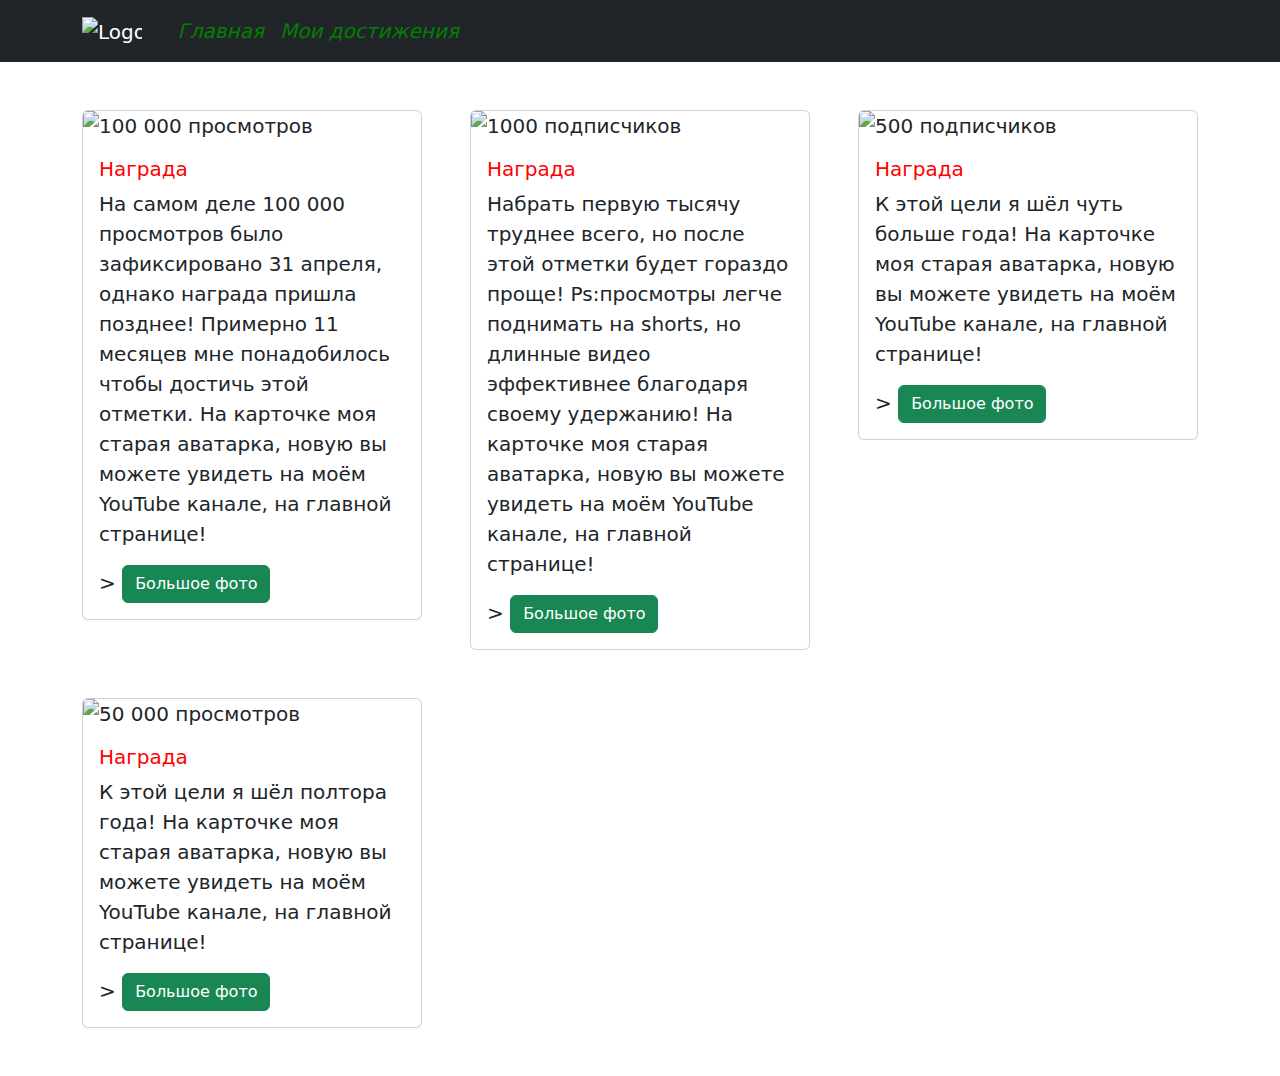
==== places.html @ 5d4c0dbb "Add files via upload" ====
<!DOCTYPE html>
<html lang="en">

<head>
  <meta charset="UTF-8">
  <meta name="viewport" content="width=device-width, initial-scale=1">
  <title>Мои достижения</title>
  <link rel="stylesheet" href="https://cdn.jsdelivr.net/npm/bootstrap@5.3.1/dist/css/bootstrap.min.css">
  <!-- HTML -->
  <!-- Custom Styles -->
  <link rel="stylesheet" href="style.css">
  <script src="https://cdn.jsdelivr.net/npm/bootstrap@5.3.1/dist/js/bootstrap.min.js" integrity="sha384-Rx+T1VzGupg4BHQYs2gCW9It+akI2MM/">
  </script>
  <link rel="shortcut icon" href="https://cdn.discordapp.com/attachments/1082377335807954974/1144558758568149062/android-chrome-512x512.png" type="image/x-icon">
  <style>
card {
  border-radius: 1em;
  text-align: center;
}
.card:hover{
  background-color: rgba(0, 0, 0, 0.1);
}
  </style>
</head>

<body>
  <nav class="navbar navbar-expand-lg navbar-dark bg-dark">
    <div class="container">
      <a class="navbar-brand p-0" href="/">
        <img src="https://cdn.discordapp.com/attachments/1082377335807954974/1143945993105178654/1692808262578.png" alt="Logo" width="90">
      </a>
      <button class="navbar-toggler" type="button" data-toggle="collapse" data-target="#navbarSupportedContent" aria-controls="navbarSupportedContent" aria-expanded="false" aria-label="Toggle navigation">
        <span class="navbar-toggler-icon"></span>
      </button>

      <div class="container-fluid" id="navbarSupportedContent">
        <ul class="navbar-nav mr-auto">
          <li class="nav-item">
            <a style="color: green" class="nav-link" href="/"><i>Главная</a></i>
          </li>
          <li class="nav-item">
            <a style="color: green" class="nav-link active" href="places.html"><i>Мои достижения</a></i>
          </li>
        </ul>
        <form class="form-inline my-2 my-lg-0">
        </form>
      </div>
  </nav>
  <div class="container my-5">
    <div class="row row-cols-1 row-cols-md-2 row-cols-lg-3 g-5">
        <div class="col">
      <div class="card">
        <img src="https://cdn.discordapp.com/attachments/1082377335807954974/1144288469707919491/27606724886134.png" class="card-img-top" alt="100 000 просмотров"/> 
        <div class="card-body">
          <h5 class="card-title main-text">Награда</h5>
          <p class="card-text">На самом деле 100 000 просмотров было зафиксировано 31 апреля, однако награда пришла позднее! Примерно 11 месяцев мне понадобилось чтобы достичь этой отметки. На карточке моя старая аватарка, новую вы можете увидеть на моём YouTube канале, на главной странице!</p>
       >  <a href="https://cdn.discordapp.com/attachments/1082377335807954974/1144288469707919491/27606724886134.png" class="btn btn-success">Большое фото</a>
        </div>
    </div>
    </div>
      <div class="col">
      <div class="card">
        <img src="https://cdn.discordapp.com/attachments/1082377335807954974/1144288918225825823/27711344401146.png" target="_blank" class="card-img-top" alt="1000 подписчиков"/>
        <div class="card-body">
          <h5 class="card-title main-text">Награда</h5>
          <p class="card-text">Набрать первую тысячу труднее всего, но после этой отметки будет гораздо проще! Ps:просмотры легче поднимать на shorts, но длинные видео эффективнее благодаря своему удержанию!
          На карточке моя старая аватарка, новую вы можете увидеть на моём YouTube канале, на главной странице!</p>
       >  <a href="https://cdn.discordapp.com/attachments/1082377335807954974/1144288918225825823/27711344401146.png" target="_blank" class="btn btn-success">Большое фото</a>
        </div>
      </div>
      </div>
      <div class="col">
      <div class="card">
        <img src="https://cdn.discordapp.com/attachments/1082377335807954974/1144297660031975474/29795456808163.png" target="_blank" class="card-img-top" alt="500 подписчиков"/>
        <div class="card-body">
          <h5 class="card-title main-text">Награда</h5>
          <p class="card-text">К этой цели я шёл чуть больше года! На карточке моя старая аватарка, новую вы можете увидеть на моём YouTube канале, на главной странице!</p>
       >  <a href="https://cdn.discordapp.com/attachments/1082377335807954974/1144297660031975474/29795456808163.png" target="_blank" class="btn btn-success">Большое фото</a>
        </div>
      </div>
      </div>
         <div class="col">
      <div class="card">
        <img src="https://cdn.discordapp.com/attachments/1082377335807954974/1144299514430242928/30239810001015.png" target="_blank" class="card-img-top" alt="50 000 просмотров"/>
        <div class="card-body">
          <h5 class="card-title main-text">Награда</h5>
          <p class="card-text">К этой цели я шёл полтора года! На карточке моя старая аватарка, новую вы можете увидеть на моём YouTube канале, на главной странице!</p>
       >  <a href="https://cdn.discordapp.com/attachments/1082377335807954974/1144299514430242928/30239810001015.png" target="_blank" class="btn btn-success">Большое фото</a>
        </div>
      </div>
      </div>
      <!-- Project -->
      <script src="main.js"></script>
</body>

</html>
---- style.css ----
body {
    font-size: 15pt;
}
.main-text {
 color: red
}
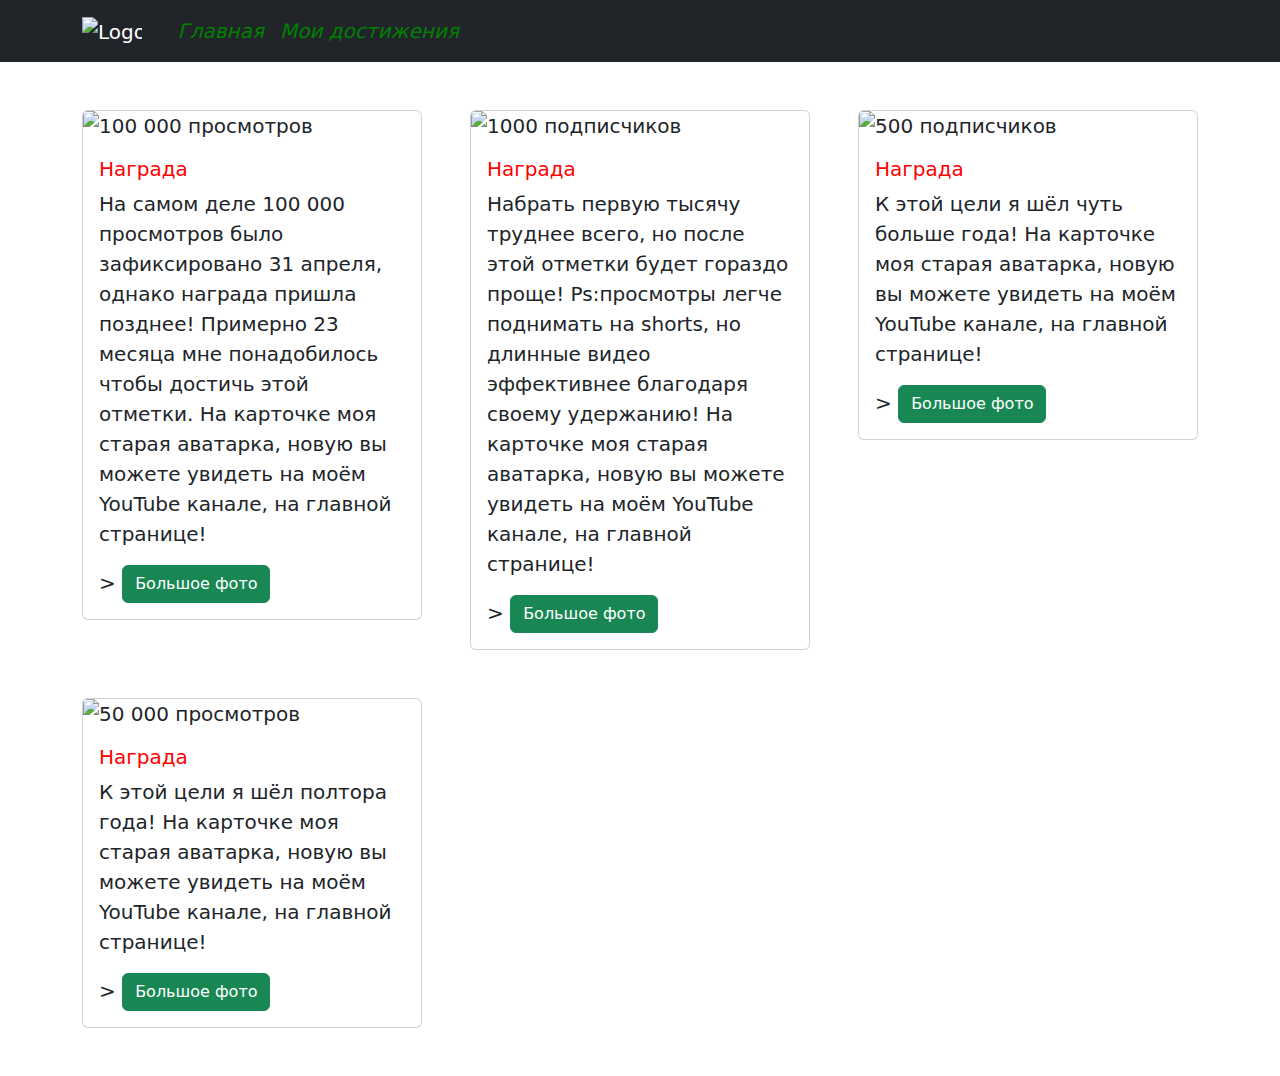
==== commit 9cae5669: "Update places.html" ====
--- a/places.html
+++ b/places.html
@@ -53,7 +53,7 @@
         <img src="https://cdn.discordapp.com/attachments/1082377335807954974/1144288469707919491/27606724886134.png" class="card-img-top" alt="100 000 просмотров"/> 
         <div class="card-body">
           <h5 class="card-title main-text">Награда</h5>
-          <p class="card-text">На самом деле 100 000 просмотров было зафиксировано 31 апреля, однако награда пришла позднее! Примерно 11 месяцев мне понадобилось чтобы достичь этой отметки. На карточке моя старая аватарка, новую вы можете увидеть на моём YouTube канале, на главной странице!</p>
+          <p class="card-text">На самом деле 100 000 просмотров было зафиксировано 31 апреля, однако награда пришла позднее! Примерно 23 месяца мне понадобилось чтобы достичь этой отметки. На карточке моя старая аватарка, новую вы можете увидеть на моём YouTube канале, на главной странице!</p>
        >  <a href="https://cdn.discordapp.com/attachments/1082377335807954974/1144288469707919491/27606724886134.png" class="btn btn-success">Большое фото</a>
         </div>
     </div>
@@ -93,4 +93,4 @@
       <script src="main.js"></script>
 </body>
 
-</html>+</html>
